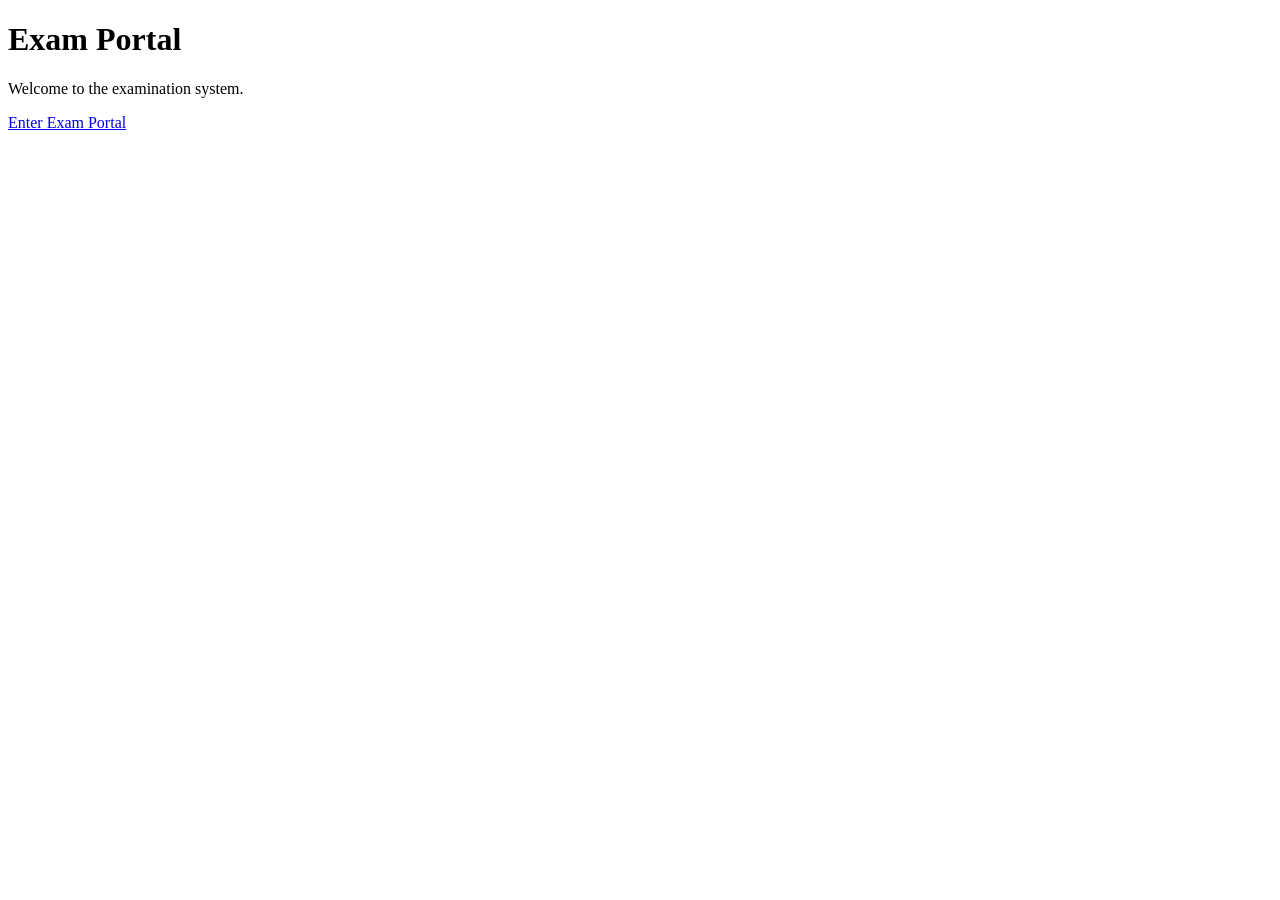
==== index.html @ 8751f6ba "Add files via upload" ====
<!DOCTYPE html>
<html lang="en">

<head>
    <meta charset="UTF-8">
    <meta name="viewport" content="width=device-width, initial-scale=1.0">
    <title>Exam Portal</title>
</head>

<body>

    <h1>Exam Portal</h1>

    <p>Welcome to the examination system.</p>

    <a href="exam.html">
        Enter Exam Portal
    </a>

</body>

</html>
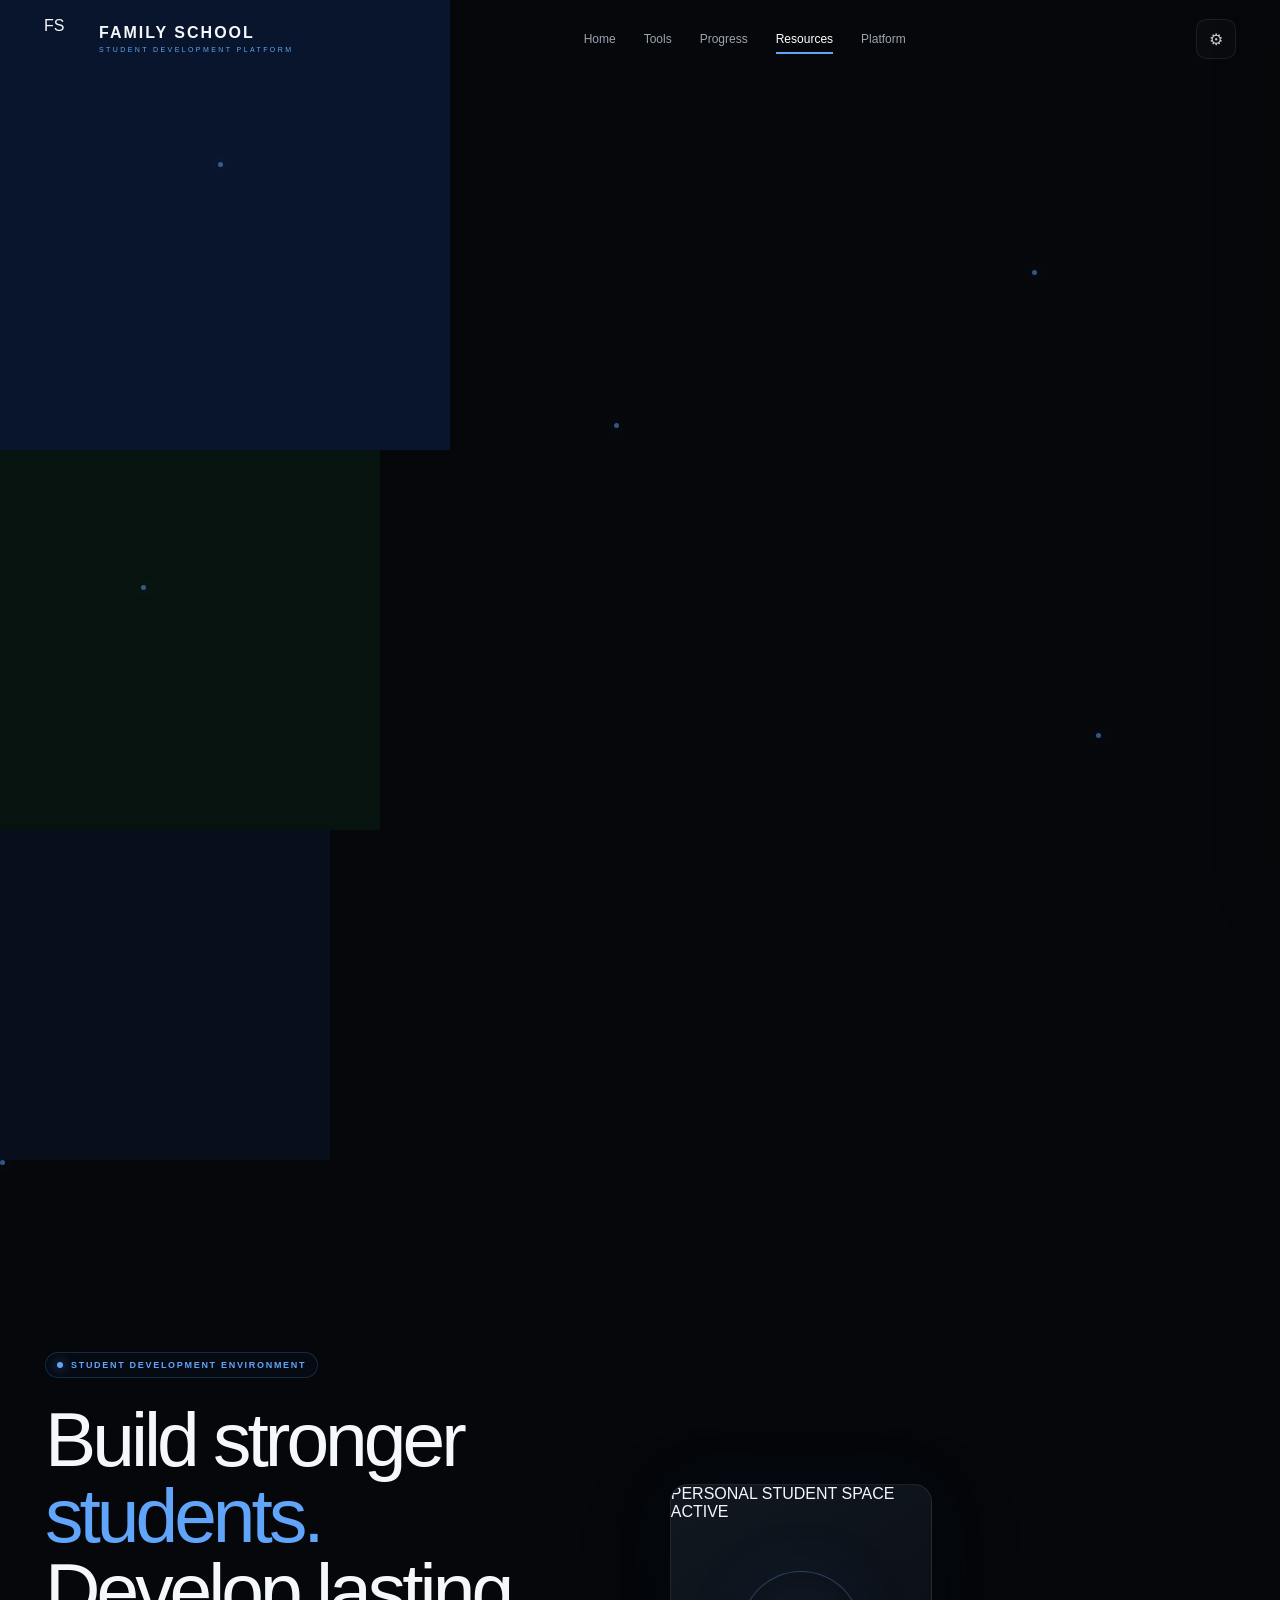
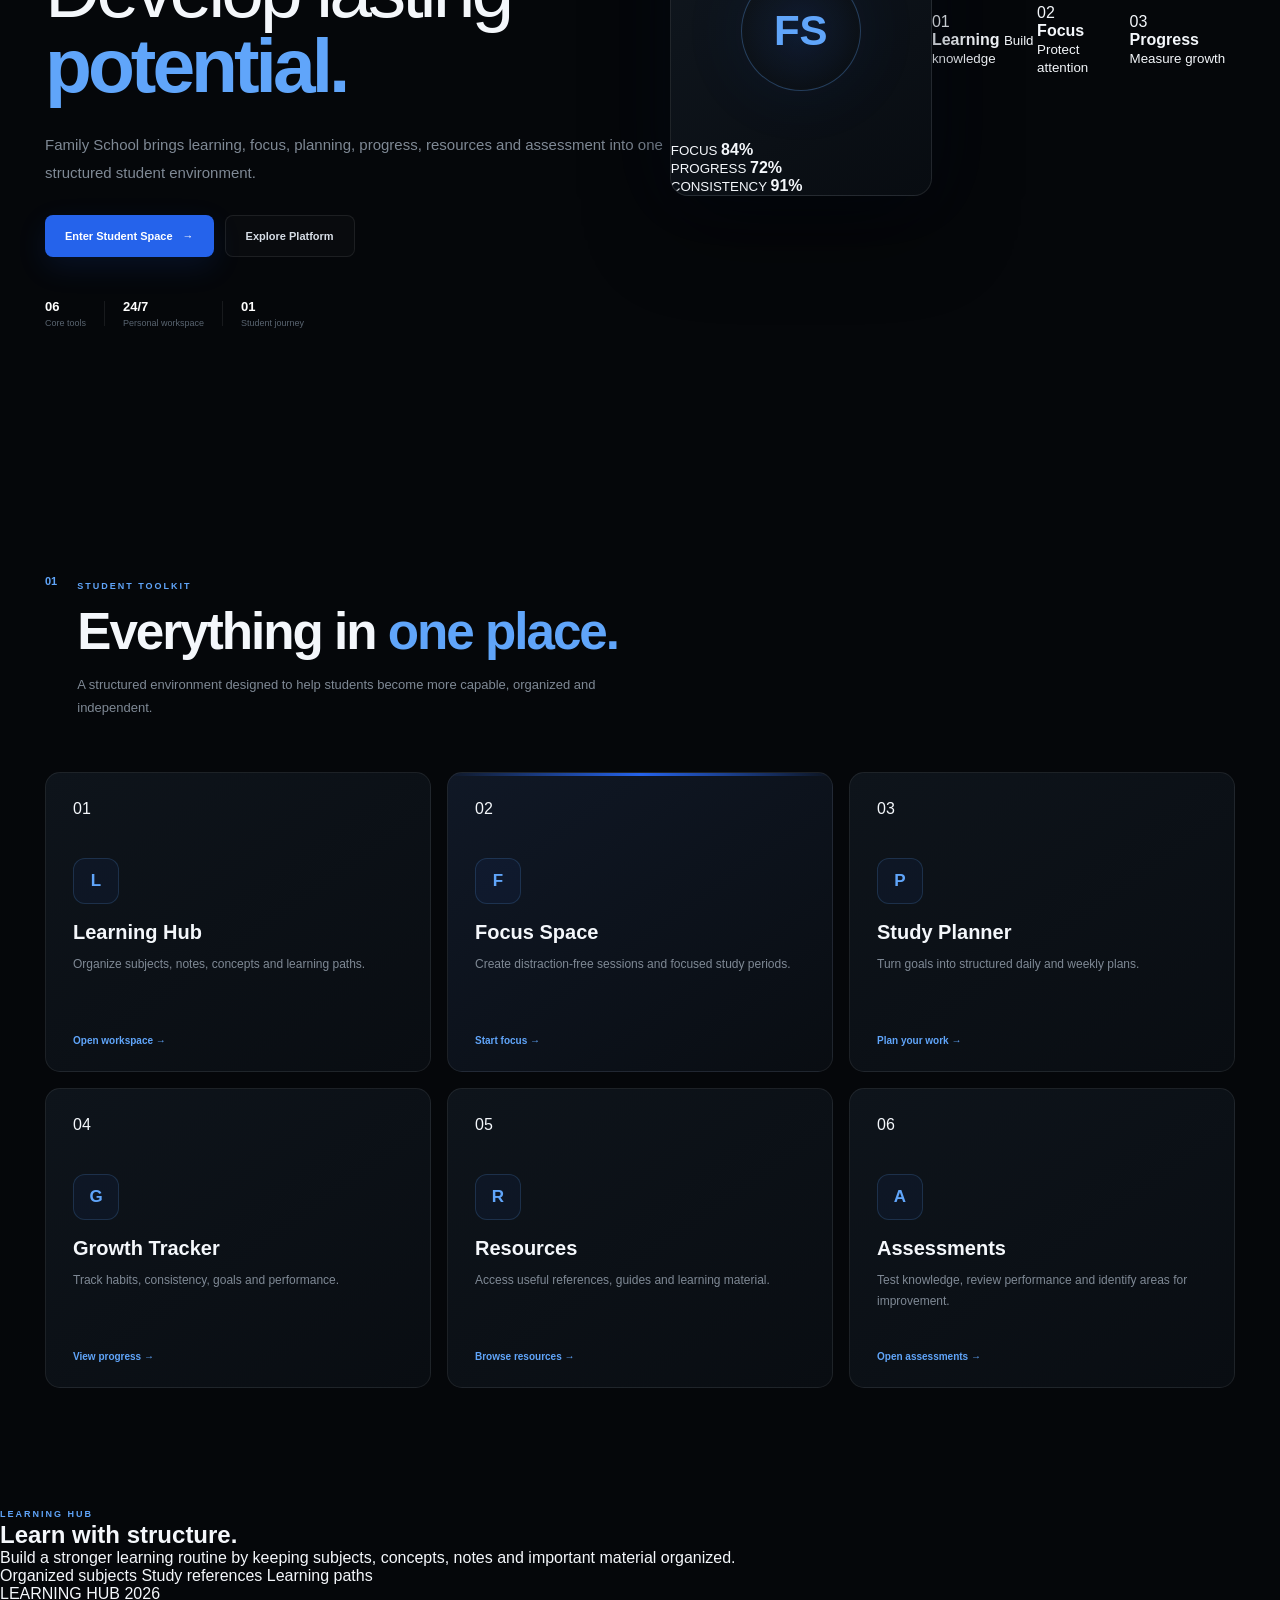
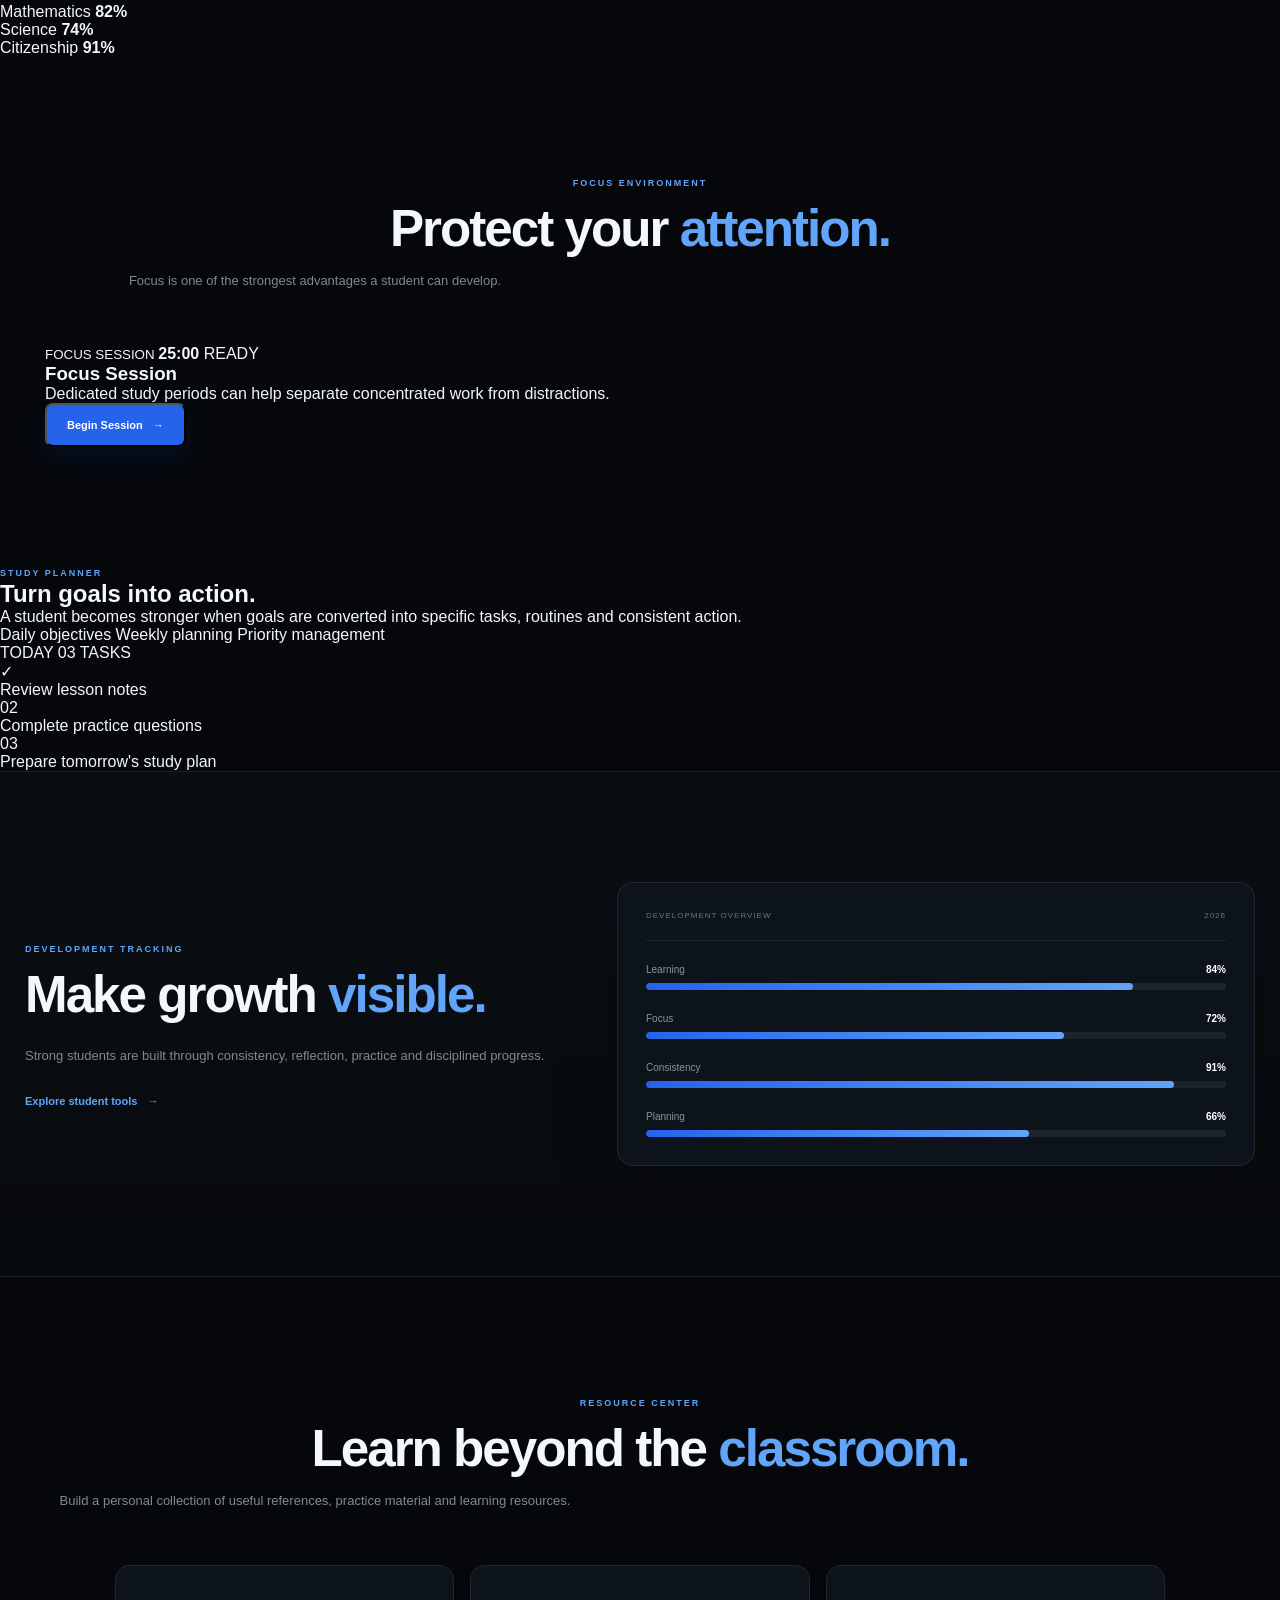
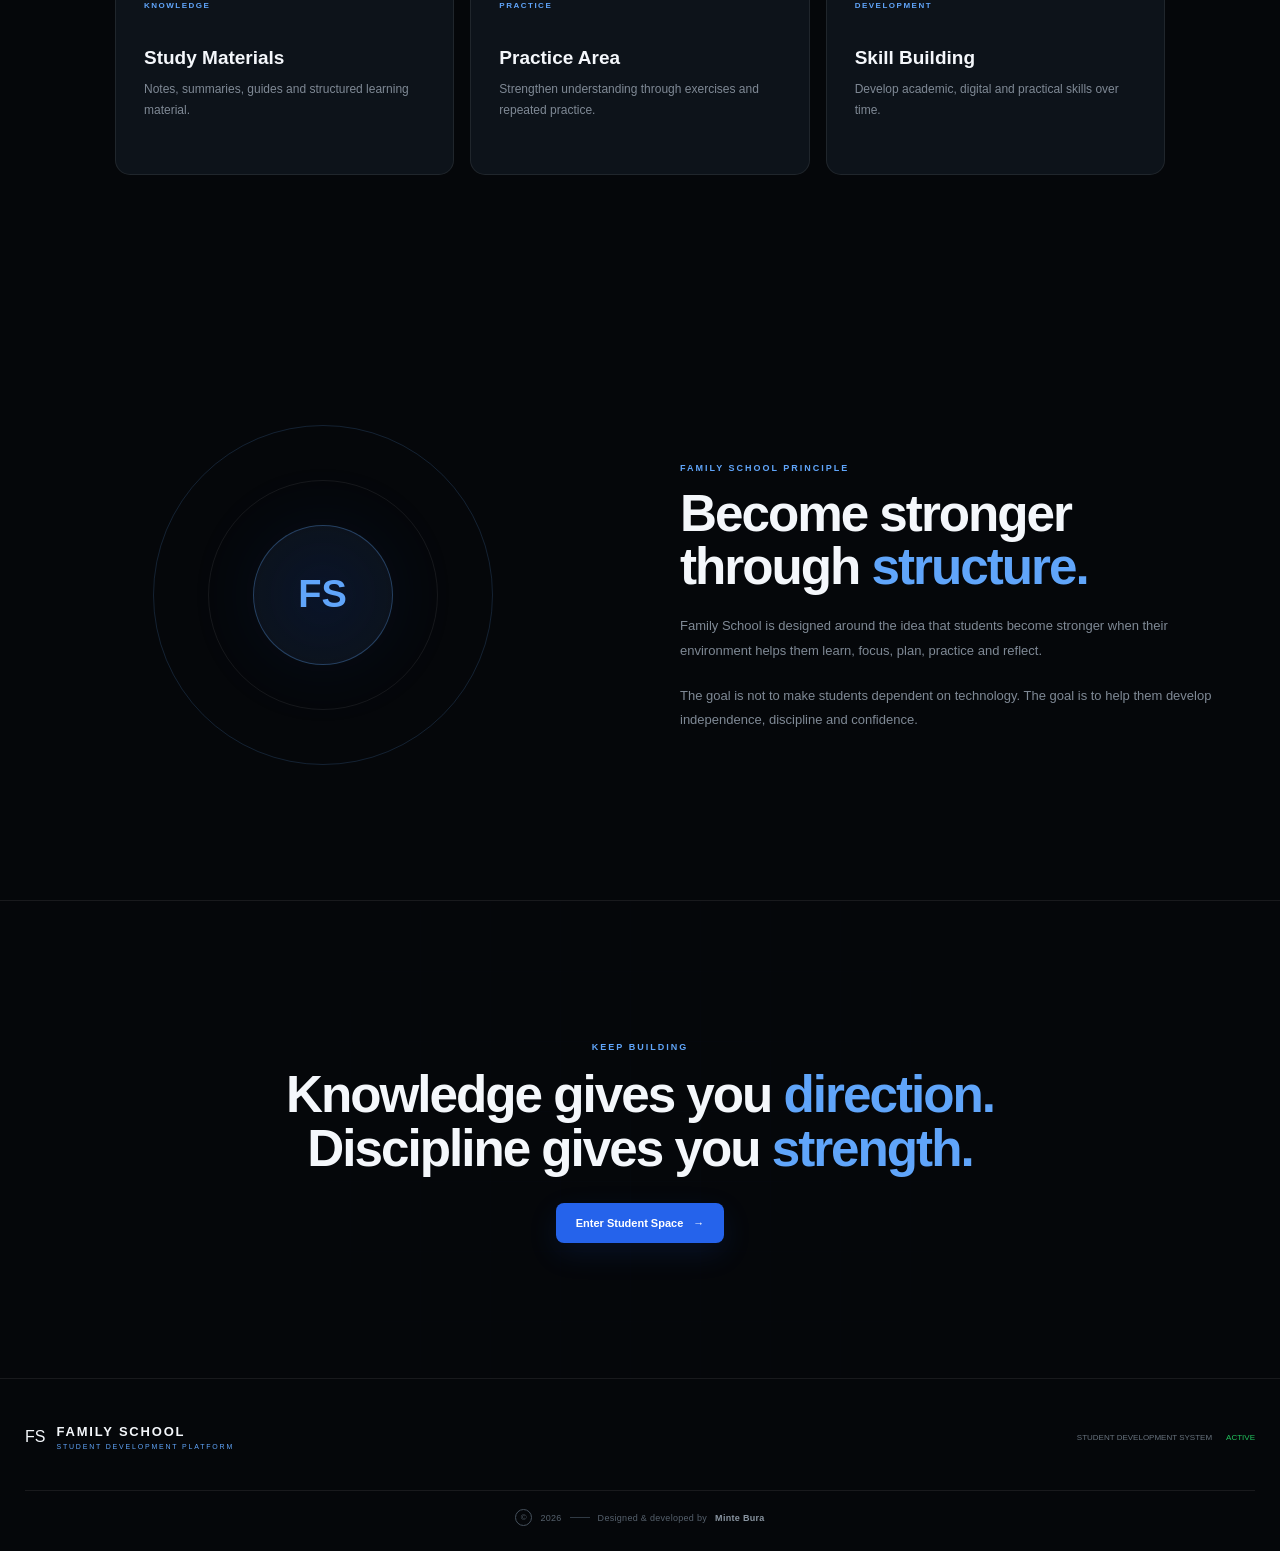
==== commit 5e1c10f6: "Revamp index.html for Family School platform Updated the HTML structure and content for the Family S" ====
--- a/index.html
+++ b/index.html
@@ -2,21 +2,1775 @@
 <html lang="en">
 
 <head>
+
     <meta charset="UTF-8">
-    <meta name="viewport" content="width=device-width, initial-scale=1.0">
-    <title>Exam Portal</title>
+
+    <meta
+        name="viewport"
+        content="width=device-width, initial-scale=1.0">
+
+    <meta
+        name="description"
+        content="Family School — A structured student development platform for learning, focus, planning, progress and academic growth.">
+
+    <title>Family School | Student Development Platform</title>
+
+    <link
+        rel="icon"
+        type="image/png"
+        href="family-school-logo.png">
+
+    <link
+        rel="stylesheet"
+        href="index.css">
+
 </head>
 
+
 <body>
 
-    <h1>Exam Portal</h1>
-
-    <p>Welcome to the examination system.</p>
-
-    <a href="exam.html">
-        Enter Exam Portal
-    </a>
+
+    <!-- =====================================================
+         INTERACTIVE BACKGROUND
+    ====================================================== -->
+
+    <div
+        class="background-system"
+        id="backgroundSystem"
+        aria-hidden="true">
+
+        <div class="background-grid"></div>
+
+        <div class="ambient-light ambient-one"></div>
+        <div class="ambient-light ambient-two"></div>
+        <div class="ambient-light ambient-three"></div>
+
+        <div class="background-node node-one"></div>
+        <div class="background-node node-two"></div>
+        <div class="background-node node-three"></div>
+        <div class="background-node node-four"></div>
+        <div class="background-node node-five"></div>
+        <div class="background-node node-six"></div>
+
+    </div>
+
+
+
+    <!-- =====================================================
+         HEADER
+    ====================================================== -->
+
+    <header
+        class="site-header"
+        id="siteHeader">
+
+        <nav class="navbar">
+
+
+            <!-- BRAND -->
+
+            <a
+                href="#home"
+                class="brand">
+
+                <div class="brand-logo">
+
+                    FS
+
+                </div>
+
+
+                <div class="brand-name">
+
+                    <strong>
+                        FAMILY SCHOOL
+                    </strong>
+
+                    <span>
+                        STUDENT DEVELOPMENT PLATFORM
+                    </span>
+
+                </div>
+
+            </a>
+
+
+
+            <!-- NAVIGATION -->
+
+            <div
+                class="nav-links"
+                id="navLinks">
+
+                <a
+                    href="#home"
+                    class="nav-link active">
+                    Home
+                </a>
+
+
+                <a
+                    href="#tools"
+                    class="nav-link">
+                    Tools
+                </a>
+
+
+                <a
+                    href="#progress"
+                    class="nav-link">
+                    Progress
+                </a>
+
+
+                <a
+                    href="#resources"
+                    class="nav-link">
+                    Resources
+                </a>
+
+
+                <a
+                    href="#about"
+                    class="nav-link">
+                    Platform
+                </a>
+
+            </div>
+
+
+
+            <!-- HEADER ACTION -->
+
+            <div class="nav-actions">
+
+                <button
+                    id="settingsButton"
+                    class="settings-button"
+                    type="button"
+                    aria-label="Open settings">
+
+                    ⚙
+
+                </button>
+
+            </div>
+
+
+
+            <!-- MOBILE -->
+
+            <button
+                id="menuButton"
+                class="menu-button"
+                type="button"
+                aria-label="Open navigation">
+
+                ☰
+
+            </button>
+
+
+        </nav>
+
+    </header>
+
+
+
+    <!-- =====================================================
+         MAIN
+    ====================================================== -->
+
+    <main>
+
+
+        <!-- =================================================
+             HERO
+        ================================================== -->
+
+        <section
+            id="home"
+            class="hero">
+
+
+            <div class="hero-content">
+
+
+                <div class="system-label">
+
+                    <span class="status-dot"></span>
+
+                    STUDENT DEVELOPMENT ENVIRONMENT
+
+                </div>
+
+
+
+                <h1>
+
+                    Build stronger
+                    <span>
+                        students.
+                    </span>
+
+                    <br>
+
+                    Develop lasting
+                    <strong>
+                        potential.
+                    </strong>
+
+                </h1>
+
+
+
+                <p class="hero-description">
+
+                    Family School brings learning, focus,
+                    planning, progress, resources and
+                    assessment into one structured student
+                    environment.
+
+                </p>
+
+
+
+                <div class="hero-actions">
+
+
+                    <a
+                        href="#tools"
+                        class="primary-button">
+
+                        Enter Student Space
+
+                        <span>
+                            →
+                        </span>
+
+                    </a>
+
+
+                    <a
+                        href="#about"
+                        class="secondary-button">
+
+                        Explore Platform
+
+                    </a>
+
+
+                </div>
+
+
+
+                <div class="hero-meta">
+
+
+                    <div>
+
+                        <strong>
+                            06
+                        </strong>
+
+                        <span>
+                            Core tools
+                        </span>
+
+                    </div>
+
+
+                    <div class="meta-divider"></div>
+
+
+                    <div>
+
+                        <strong>
+                            24/7
+                        </strong>
+
+                        <span>
+                            Personal workspace
+                        </span>
+
+                    </div>
+
+
+                    <div class="meta-divider"></div>
+
+
+                    <div>
+
+                        <strong>
+                            01
+                        </strong>
+
+                        <span>
+                            Student journey
+                        </span>
+
+                    </div>
+
+
+                </div>
+
+
+            </div>
+
+
+
+            <!-- HERO VISUAL -->
+
+            <div
+                class="hero-visual"
+                id="heroVisual">
+
+
+                <div class="orbit orbit-one"></div>
+                <div class="orbit orbit-two"></div>
+                <div class="orbit orbit-three"></div>
+
+
+                <div class="core-panel">
+
+
+                    <div class="core-header">
+
+                        <span>
+                            PERSONAL STUDENT SPACE
+                        </span>
+
+                        <span class="online-state">
+                            ACTIVE
+                        </span>
+
+                    </div>
+
+
+
+                    <div class="core-center">
+
+                        <div class="core-mark">
+
+                            <span>
+                                FS
+                            </span>
+
+                        </div>
+
+                    </div>
+
+
+
+                    <div class="core-statistics">
+
+
+                        <div>
+
+                            <small>
+                                FOCUS
+                            </small>
+
+                            <strong>
+                                84%
+                            </strong>
+
+                        </div>
+
+
+
+                        <div>
+
+                            <small>
+                                PROGRESS
+                            </small>
+
+                            <strong>
+                                72%
+                            </strong>
+
+                        </div>
+
+
+
+                        <div>
+
+                            <small>
+                                CONSISTENCY
+                            </small>
+
+                            <strong>
+                                91%
+                            </strong>
+
+                        </div>
+
+
+                    </div>
+
+
+                </div>
+
+
+
+                <div class="floating-card card-one">
+
+                    <span>
+                        01
+                    </span>
+
+                    <div>
+
+                        <strong>
+                            Learning
+                        </strong>
+
+                        <small>
+                            Build knowledge
+                        </small>
+
+                    </div>
+
+                </div>
+
+
+
+                <div class="floating-card card-two">
+
+                    <span>
+                        02
+                    </span>
+
+                    <div>
+
+                        <strong>
+                            Focus
+                        </strong>
+
+                        <small>
+                            Protect attention
+                        </small>
+
+                    </div>
+
+                </div>
+
+
+
+                <div class="floating-card card-three">
+
+                    <span>
+                        03
+                    </span>
+
+                    <div>
+
+                        <strong>
+                            Progress
+                        </strong>
+
+                        <small>
+                            Measure growth
+                        </small>
+
+                    </div>
+
+                </div>
+
+
+            </div>
+
+
+        </section>
+
+
+
+        <!-- =================================================
+             TOOLKIT
+        ================================================== -->
+
+        <section
+            id="tools"
+            class="section">
+
+
+            <div class="section-heading">
+
+
+                <div class="section-index">
+                    01
+                </div>
+
+
+                <div>
+
+                    <span class="eyebrow">
+                        STUDENT TOOLKIT
+                    </span>
+
+
+                    <h2>
+
+                        Everything in
+                        <span>
+                            one place.
+                        </span>
+
+                    </h2>
+
+
+                    <p>
+
+                        A structured environment designed
+                        to help students become more capable,
+                        organized and independent.
+
+                    </p>
+
+                </div>
+
+
+            </div>
+
+
+
+            <div class="tool-grid">
+
+
+                <a
+                    href="#learning"
+                    class="tool-card">
+
+                    <span class="tool-number">
+                        01
+                    </span>
+
+                    <div class="tool-symbol">
+                        L
+                    </div>
+
+                    <h3>
+                        Learning Hub
+                    </h3>
+
+                    <p>
+                        Organize subjects, notes,
+                        concepts and learning paths.
+                    </p>
+
+                    <span class="tool-link">
+                        Open workspace →
+                    </span>
+
+                </a>
+
+
+
+                <a
+                    href="#focus"
+                    class="tool-card featured">
+
+                    <span class="tool-number">
+                        02
+                    </span>
+
+                    <div class="tool-symbol">
+                        F
+                    </div>
+
+                    <h3>
+                        Focus Space
+                    </h3>
+
+                    <p>
+                        Create distraction-free sessions
+                        and focused study periods.
+                    </p>
+
+                    <span class="tool-link">
+                        Start focus →
+                    </span>
+
+                </a>
+
+
+
+                <a
+                    href="#planner"
+                    class="tool-card">
+
+                    <span class="tool-number">
+                        03
+                    </span>
+
+                    <div class="tool-symbol">
+                        P
+                    </div>
+
+                    <h3>
+                        Study Planner
+                    </h3>
+
+                    <p>
+                        Turn goals into structured
+                        daily and weekly plans.
+                    </p>
+
+                    <span class="tool-link">
+                        Plan your work →
+                    </span>
+
+                </a>
+
+
+
+                <a
+                    href="#progress"
+                    class="tool-card">
+
+                    <span class="tool-number">
+                        04
+                    </span>
+
+                    <div class="tool-symbol">
+                        G
+                    </div>
+
+                    <h3>
+                        Growth Tracker
+                    </h3>
+
+                    <p>
+                        Track habits, consistency,
+                        goals and performance.
+                    </p>
+
+                    <span class="tool-link">
+                        View progress →
+                    </span>
+
+                </a>
+
+
+
+                <a
+                    href="#resources"
+                    class="tool-card">
+
+                    <span class="tool-number">
+                        05
+                    </span>
+
+                    <div class="tool-symbol">
+                        R
+                    </div>
+
+                    <h3>
+                        Resources
+                    </h3>
+
+                    <p>
+                        Access useful references,
+                        guides and learning material.
+                    </p>
+
+                    <span class="tool-link">
+                        Browse resources →
+                    </span>
+
+                </a>
+
+
+
+                <a
+                    href="exam.html"
+                    class="tool-card">
+
+                    <span class="tool-number">
+                        06
+                    </span>
+
+                    <div class="tool-symbol">
+                        A
+                    </div>
+
+                    <h3>
+                        Assessments
+                    </h3>
+
+                    <p>
+                        Test knowledge, review performance
+                        and identify areas for improvement.
+                    </p>
+
+                    <span class="tool-link">
+                        Open assessments →
+                    </span>
+
+                </a>
+
+
+            </div>
+
+
+        </section>
+
+
+
+        <!-- =================================================
+             LEARNING
+        ================================================== -->
+
+        <section
+            id="learning"
+            class="feature-section">
+
+
+            <div class="feature-copy">
+
+
+                <span class="eyebrow">
+                    LEARNING HUB
+                </span>
+
+
+                <h2>
+
+                    Learn with
+                    <span>
+                        structure.
+                    </span>
+
+                </h2>
+
+
+                <p>
+
+                    Build a stronger learning routine by
+                    keeping subjects, concepts, notes and
+                    important material organized.
+
+                </p>
+
+
+                <div class="feature-list">
+
+                    <span>
+                        Organized subjects
+                    </span>
+
+                    <span>
+                        Study references
+                    </span>
+
+                    <span>
+                        Learning paths
+                    </span>
+
+                </div>
+
+
+            </div>
+
+
+
+            <div class="feature-panel">
+
+
+                <div class="panel-header">
+
+                    <span>
+                        LEARNING HUB
+                    </span>
+
+                    <span>
+                        2026
+                    </span>
+
+                </div>
+
+
+                <div class="subject-row">
+
+                    <span>
+                        Mathematics
+                    </span>
+
+                    <strong>
+                        82%
+                    </strong>
+
+                </div>
+
+
+                <div class="subject-bar">
+
+                    <div style="width:82%"></div>
+
+                </div>
+
+
+                <div class="subject-row">
+
+                    <span>
+                        Science
+                    </span>
+
+                    <strong>
+                        74%
+                    </strong>
+
+                </div>
+
+
+                <div class="subject-bar">
+
+                    <div style="width:74%"></div>
+
+                </div>
+
+
+                <div class="subject-row">
+
+                    <span>
+                        Citizenship
+                    </span>
+
+                    <strong>
+                        91%
+                    </strong>
+
+                </div>
+
+
+                <div class="subject-bar">
+
+                    <div style="width:91%"></div>
+
+                </div>
+
+
+            </div>
+
+
+        </section>
+
+
+
+        <!-- =================================================
+             FOCUS
+        ================================================== -->
+
+        <section
+            id="focus"
+            class="section focus-section">
+
+
+            <div
+                class="section-heading centered">
+
+
+                <span class="eyebrow">
+                    FOCUS ENVIRONMENT
+                </span>
+
+
+                <h2>
+
+                    Protect your
+                    <span>
+                        attention.
+                    </span>
+
+                </h2>
+
+
+                <p>
+
+                    Focus is one of the strongest advantages
+                    a student can develop.
+
+                </p>
+
+
+            </div>
+
+
+
+            <div class="focus-card">
+
+
+                <div class="focus-display">
+
+                    <small>
+                        FOCUS SESSION
+                    </small>
+
+                    <strong>
+                        25:00
+                    </strong>
+
+                    <span>
+                        READY
+                    </span>
+
+                </div>
+
+
+
+                <div class="focus-details">
+
+                    <h3>
+                        Focus Session
+                    </h3>
+
+                    <p>
+
+                        Dedicated study periods can help
+                        separate concentrated work from
+                        distractions.
+
+                    </p>
+
+
+                    <button
+                        id="focusButton"
+                        class="primary-button"
+                        type="button">
+
+                        Begin Session
+
+                        <span>
+                            →
+                        </span>
+
+                    </button>
+
+                </div>
+
+
+            </div>
+
+
+        </section>
+
+
+
+        <!-- =================================================
+             PLANNER
+        ================================================== -->
+
+        <section
+            id="planner"
+            class="feature-section reverse">
+
+
+            <div class="feature-copy">
+
+
+                <span class="eyebrow">
+                    STUDY PLANNER
+                </span>
+
+
+                <h2>
+
+                    Turn goals into
+                    <span>
+                        action.
+                    </span>
+
+                </h2>
+
+
+                <p>
+
+                    A student becomes stronger when goals
+                    are converted into specific tasks,
+                    routines and consistent action.
+
+                </p>
+
+
+                <div class="feature-list">
+
+                    <span>
+                        Daily objectives
+                    </span>
+
+                    <span>
+                        Weekly planning
+                    </span>
+
+                    <span>
+                        Priority management
+                    </span>
+
+                </div>
+
+
+            </div>
+
+
+
+            <div class="planner-panel">
+
+
+                <div class="planner-header">
+
+                    <span>
+                        TODAY
+                    </span>
+
+                    <span>
+                        03 TASKS
+                    </span>
+
+                </div>
+
+
+                <div class="planner-task complete">
+
+                    <span>
+                        ✓
+                    </span>
+
+                    <p>
+                        Review lesson notes
+                    </p>
+
+                </div>
+
+
+                <div class="planner-task">
+
+                    <span>
+                        02
+                    </span>
+
+                    <p>
+                        Complete practice questions
+                    </p>
+
+                </div>
+
+
+                <div class="planner-task">
+
+                    <span>
+                        03
+                    </span>
+
+                    <p>
+                        Prepare tomorrow's study plan
+                    </p>
+
+                </div>
+
+
+            </div>
+
+
+        </section>
+
+
+
+        <!-- =================================================
+             PROGRESS
+        ================================================== -->
+
+        <section
+            id="progress"
+            class="progress-section">
+
+
+            <div class="progress-layout">
+
+
+                <div class="progress-copy">
+
+
+                    <span class="eyebrow">
+                        DEVELOPMENT TRACKING
+                    </span>
+
+
+                    <h2>
+
+                        Make growth
+                        <span>
+                            visible.
+                        </span>
+
+                    </h2>
+
+
+                    <p>
+
+                        Strong students are built through
+                        consistency, reflection, practice
+                        and disciplined progress.
+
+                    </p>
+
+
+                    <a
+                        href="#tools"
+                        class="text-button">
+
+                        Explore student tools
+
+                        <span>
+                            →
+                        </span>
+
+                    </a>
+
+
+                </div>
+
+
+
+                <div class="progress-dashboard">
+
+
+                    <div class="dashboard-header">
+
+                        <span>
+                            DEVELOPMENT OVERVIEW
+                        </span>
+
+                        <span>
+                            2026
+                        </span>
+
+                    </div>
+
+
+                    <div class="progress-row">
+
+                        <div class="progress-title">
+
+                            <span>
+                                Learning
+                            </span>
+
+                            <strong>
+                                84%
+                            </strong>
+
+                        </div>
+
+
+                        <div class="progress-track">
+
+                            <div
+                                class="progress-value"
+                                style="width:84%">
+                            </div>
+
+                        </div>
+
+                    </div>
+
+
+                    <div class="progress-row">
+
+                        <div class="progress-title">
+
+                            <span>
+                                Focus
+                            </span>
+
+                            <strong>
+                                72%
+                            </strong>
+
+                        </div>
+
+
+                        <div class="progress-track">
+
+                            <div
+                                class="progress-value"
+                                style="width:72%">
+                            </div>
+
+                        </div>
+
+                    </div>
+
+
+                    <div class="progress-row">
+
+                        <div class="progress-title">
+
+                            <span>
+                                Consistency
+                            </span>
+
+                            <strong>
+                                91%
+                            </strong>
+
+                        </div>
+
+
+                        <div class="progress-track">
+
+                            <div
+                                class="progress-value"
+                                style="width:91%">
+                            </div>
+
+                        </div>
+
+                    </div>
+
+
+                    <div class="progress-row">
+
+                        <div class="progress-title">
+
+                            <span>
+                                Planning
+                            </span>
+
+                            <strong>
+                                66%
+                            </strong>
+
+                        </div>
+
+
+                        <div class="progress-track">
+
+                            <div
+                                class="progress-value"
+                                style="width:66%">
+                            </div>
+
+                        </div>
+
+                    </div>
+
+
+                </div>
+
+
+            </div>
+
+
+        </section>
+
+
+
+        <!-- =================================================
+             RESOURCES
+        ================================================== -->
+
+        <section
+            id="resources"
+            class="section resources-section">
+
+
+            <div
+                class="section-heading centered">
+
+
+                <span class="eyebrow">
+                    RESOURCE CENTER
+                </span>
+
+
+                <h2>
+
+                    Learn beyond the
+                    <span>
+                        classroom.
+                    </span>
+
+                </h2>
+
+
+                <p>
+
+                    Build a personal collection of useful
+                    references, practice material and
+                    learning resources.
+
+                </p>
+
+
+            </div>
+
+
+
+            <div class="resource-grid">
+
+
+                <article class="resource-card">
+
+                    <span>
+                        KNOWLEDGE
+                    </span>
+
+                    <h3>
+                        Study Materials
+                    </h3>
+
+                    <p>
+
+                        Notes, summaries, guides and
+                        structured learning material.
+
+                    </p>
+
+                </article>
+
+
+
+                <article class="resource-card">
+
+                    <span>
+                        PRACTICE
+                    </span>
+
+                    <h3>
+                        Practice Area
+                    </h3>
+
+                    <p>
+
+                        Strengthen understanding through
+                        exercises and repeated practice.
+
+                    </p>
+
+                </article>
+
+
+
+                <article class="resource-card">
+
+                    <span>
+                        DEVELOPMENT
+                    </span>
+
+                    <h3>
+                        Skill Building
+                    </h3>
+
+                    <p>
+
+                        Develop academic, digital and
+                        practical skills over time.
+
+                    </p>
+
+                </article>
+
+
+            </div>
+
+
+        </section>
+
+
+
+        <!-- =================================================
+             ABOUT
+        ================================================== -->
+
+        <section
+            id="about"
+            class="about-section">
+
+
+            <div class="about-visual">
+
+                <div class="about-ring ring-one"></div>
+
+                <div class="about-ring ring-two"></div>
+
+                <div class="about-core">
+
+                    <span>
+                        FS
+                    </span>
+
+                </div>
+
+            </div>
+
+
+
+            <div class="about-copy">
+
+
+                <span class="eyebrow">
+                    FAMILY SCHOOL PRINCIPLE
+                </span>
+
+
+                <h2>
+
+                    Become stronger through
+                    <span>
+                        structure.
+                    </span>
+
+                </h2>
+
+
+                <p>
+
+                    Family School is designed around the idea
+                    that students become stronger when their
+                    environment helps them learn, focus, plan,
+                    practice and reflect.
+
+                </p>
+
+
+                <p>
+
+                    The goal is not to make students dependent
+                    on technology. The goal is to help them
+                    develop independence, discipline and
+                    confidence.
+
+                </p>
+
+
+            </div>
+
+
+        </section>
+
+
+
+        <!-- =================================================
+             FINAL
+        ================================================== -->
+
+        <section class="final-section">
+
+
+            <div class="final-grid"></div>
+
+
+            <div class="final-content">
+
+
+                <span class="eyebrow">
+                    KEEP BUILDING
+                </span>
+
+
+                <h2>
+
+                    Knowledge gives you
+                    <span>
+                        direction.
+                    </span>
+
+                    <br>
+
+                    Discipline gives you
+                    <strong>
+                        strength.
+                    </strong>
+
+                </h2>
+
+
+                <a
+                    href="#tools"
+                    class="primary-button">
+
+                    Enter Student Space
+
+                    <span>
+                        →
+                    </span>
+
+                </a>
+
+
+            </div>
+
+
+        </section>
+
+
+    </main>
+
+
+
+    <!-- =====================================================
+         FOOTER
+    ====================================================== -->
+
+    <footer class="site-footer">
+
+
+        <div class="footer-main">
+
+
+            <div class="footer-brand">
+
+                <div class="footer-logo">
+                    FS
+                </div>
+
+
+                <div>
+
+                    <strong>
+                        FAMILY SCHOOL
+                    </strong>
+
+                    <span>
+                        STUDENT DEVELOPMENT PLATFORM
+                    </span>
+
+                </div>
+
+            </div>
+
+
+
+            <div class="footer-status">
+
+                <span>
+                    STUDENT DEVELOPMENT SYSTEM
+                </span>
+
+                <span>
+                    ACTIVE
+                </span>
+
+            </div>
+
+
+        </div>
+
+
+
+        <!-- CREATOR WATERMARK -->
+
+        <div class="creator-watermark">
+
+            <span class="copyright-symbol">
+                ©
+            </span>
+
+            <span>
+                2026
+            </span>
+
+            <span class="watermark-divider"></span>
+
+            <span>
+                Designed &amp; developed by
+            </span>
+
+            <strong>
+                Minte Bura
+            </strong>
+
+        </div>
+
+
+    </footer>
+
+
+
+    <!-- =====================================================
+         SETTINGS OVERLAY
+    ====================================================== -->
+
+    <div
+        id="settingsOverlay"
+        class="settings-overlay">
+    </div>
+
+
+
+    <!-- =====================================================
+         SETTINGS PANEL
+    ====================================================== -->
+
+    <aside
+        id="settingsPanel"
+        class="settings-panel">
+
+
+        <div class="settings-header">
+
+            <h2>
+                Settings
+            </h2>
+
+
+            <button
+                id="closeSettings"
+                type="button">
+
+                ×
+
+            </button>
+
+        </div>
+
+
+
+        <section class="settings-section">
+
+            <h3>
+                Appearance
+            </h3>
+
+
+            <button
+                id="lightMode"
+                class="setting-option"
+                type="button">
+
+                <span class="setting-icon">
+                    LIGHT
+                </span>
+
+                <span>
+
+                    <strong>
+                        Light Mode
+                    </strong>
+
+                    <small>
+                        Bright interface
+                    </small>
+
+                </span>
+
+            </button>
+
+
+
+            <button
+                id="darkMode"
+                class="setting-option"
+                type="button">
+
+                <span class="setting-icon">
+                    DARK
+                </span>
+
+                <span>
+
+                    <strong>
+                        Dark Mode
+                    </strong>
+
+                    <small>
+                        Dark interface
+                    </small>
+
+                </span>
+
+            </button>
+
+
+        </section>
+
+
+
+        <section class="settings-section">
+
+            <h3>
+                Interface Scale
+            </h3>
+
+
+            <div class="zoom-controls">
+
+
+                <button
+                    id="zoomOut"
+                    type="button">
+
+                    −
+
+                </button>
+
+
+                <span id="zoomLevel">
+                    100%
+                </span>
+
+
+                <button
+                    id="zoomIn"
+                    type="button">
+
+                    +
+
+                </button>
+
+
+            </div>
+
+
+            <button
+                id="resetZoom"
+                class="reset-button"
+                type="button">
+
+                Reset Scale
+
+            </button>
+
+
+        </section>
+
+
+
+        <section class="settings-section">
+
+            <h3>
+                Environment
+            </h3>
+
+
+            <div class="environment-row">
+
+                <span>
+                    Motion Effects
+                </span>
+
+
+                <button
+                    id="motionToggle"
+                    class="toggle-button active"
+                    type="button">
+
+                    ON
+
+                </button>
+
+            </div>
+
+
+        </section>
+
+
+    </aside>
+
+
+
+    <script src="index.js"></script>
 
 </body>
 
-</html>+</html>
--- a/index.css
+++ b/index.css
@@ -0,0 +1,2830 @@
+* {
+    margin: 0;
+    padding: 0;
+    box-sizing: border-box;
+}
+
+:root {
+    --black: #05070a;
+    --black-2: #090d12;
+    --panel: #10161d;
+    --panel-2: #151d26;
+
+    --white: #f4f7fb;
+    --silver: #c0c8d1;
+    --muted: #7f8995;
+    --dim: #596470;
+
+    --blue: #2563eb;
+    --blue-bright: #60a5fa;
+
+    --green: #22c55e;
+
+    --border: rgba(255,255,255,.08);
+    --border-strong: rgba(96,165,250,.22);
+
+    --max-width: 1240px;
+}
+
+html {
+    scroll-behavior: smooth;
+}
+
+body {
+    min-height: 100vh;
+
+    font-family:
+        Arial,
+        Helvetica,
+        sans-serif;
+
+    background:
+        var(--black);
+
+    color:
+        var(--white);
+
+    overflow-x:
+        hidden;
+
+    transition:
+        background .35s ease,
+        color .35s ease;
+}
+
+body.no-motion * {
+    animation: none !important;
+    transition: none !important;
+}
+
+a {
+    color: inherit;
+    text-decoration: none;
+}
+
+button {
+    font: inherit;
+}
+
+
+/* =========================================
+   INTERACTIVE BACKGROUND
+========================================= */
+
+.background-canvas {
+    position: fixed;
+    inset: 0;
+
+    overflow: hidden;
+
+    pointer-events: none;
+
+    z-index: -1;
+}
+
+.grid-layer {
+    position: absolute;
+    inset: -20%;
+
+    background-image:
+        linear-gradient(
+            rgba(37,99,235,.08) 1px,
+            transparent 1px
+        ),
+        linear-gradient(
+            90deg,
+            rgba(37,99,235,.08) 1px,
+            transparent 1px
+        );
+
+    background-size:
+        75px 75px;
+
+    transform:
+        perspective(800px)
+        rotateX(55deg)
+        translateY(15%);
+
+    opacity:
+        .22;
+
+    animation:
+        gridDrift 18s linear infinite;
+}
+
+@keyframes gridDrift {
+
+    from {
+        transform:
+            perspective(800px)
+            rotateX(55deg)
+            translateY(15%)
+            translateX(0);
+    }
+
+    to {
+        transform:
+            perspective(800px)
+            rotateX(55deg)
+            translateY(15%)
+            translateX(-75px);
+    }
+}
+
+.ambient {
+    position: absolute;
+
+    border-radius: 50%;
+
+    filter:
+        blur(100px);
+
+    opacity:
+        .2;
+}
+
+.ambient-one {
+    width: 450px;
+    height: 450px;
+
+    background:
+        rgba(37,99,235,.15);
+
+    top:
+        -160px;
+
+    left:
+        -130px;
+
+    animation:
+        ambientMoveOne 13s ease-in-out infinite;
+}
+
+.ambient-two {
+    width: 380px;
+    height: 380px;
+
+    background:
+        rgba(34,197,94,.06);
+
+    right:
+        -100px;
+
+    top:
+        35%;
+
+    animation:
+        ambientMoveTwo 16s ease-in-out infinite;
+}
+
+.ambient-three {
+    width: 330px;
+    height: 330px;
+
+    background:
+        rgba(37,99,235,.08);
+
+    bottom:
+        -120px;
+
+    left:
+        35%;
+
+    animation:
+        ambientMoveThree 19s ease-in-out infinite;
+}
+
+@keyframes ambientMoveOne {
+
+    50% {
+        transform:
+            translate(100px,80px);
+    }
+}
+
+@keyframes ambientMoveTwo {
+
+    50% {
+        transform:
+            translate(-90px,70px);
+    }
+}
+
+@keyframes ambientMoveThree {
+
+    50% {
+        transform:
+            translate(80px,-60px);
+    }
+}
+
+.background-node {
+    position:
+        absolute;
+
+    width:
+        5px;
+
+    height:
+        5px;
+
+    border-radius:
+        50%;
+
+    background:
+        var(--blue-bright);
+
+    box-shadow:
+        0 0 18px
+        rgba(96,165,250,.7);
+
+    opacity:
+        .5;
+
+    animation:
+        nodeFloat 8s ease-in-out infinite;
+}
+
+.node-one {
+    top: 18%;
+    left: 17%;
+}
+
+.node-two {
+    top: 30%;
+    right: 19%;
+    animation-delay: 1.3s;
+}
+
+.node-three {
+    top: 65%;
+    left: 11%;
+    animation-delay: 2.7s;
+}
+
+.node-four {
+    bottom: 18%;
+    right: 14%;
+    animation-delay: 4s;
+}
+
+.node-five {
+    top: 47%;
+    left: 48%;
+    animation-delay: 1.8s;
+}
+
+@keyframes nodeFloat {
+
+    50% {
+        transform:
+            translateY(-20px)
+            scale(1.6);
+
+        opacity:
+            .9;
+    }
+}
+
+
+/* =========================================
+   HEADER
+========================================= */
+
+.site-header {
+    position:
+        fixed;
+
+    top:
+        0;
+
+    left:
+        0;
+
+    width:
+        100%;
+
+    z-index:
+        1000;
+}
+
+.site-header.scrolled {
+    background:
+        rgba(5,7,10,.88);
+
+    backdrop-filter:
+        blur(18px);
+
+    border-bottom:
+        1px solid var(--border);
+}
+
+.navbar {
+    max-width:
+        var(--max-width);
+
+    min-height:
+        78px;
+
+    margin:
+        auto;
+
+    padding:
+        0 24px;
+
+    display:
+        flex;
+
+    align-items:
+        center;
+
+    justify-content:
+        space-between;
+}
+
+.brand {
+    display:
+        flex;
+
+    align-items:
+        center;
+
+    gap:
+        11px;
+}
+
+.brand-logo {
+    width:
+        44px;
+
+    height:
+        44px;
+
+    object-fit:
+        contain;
+}
+
+.brand-name {
+    display:
+        flex;
+
+    flex-direction:
+        column;
+
+    line-height:
+        1;
+}
+
+.brand-name strong {
+    font-size:
+        16px;
+
+    letter-spacing:
+        2px;
+}
+
+.brand-name span {
+    margin-top:
+        5px;
+
+    color:
+        var(--blue-bright);
+
+    font-size:
+        7px;
+
+    letter-spacing:
+        2.4px;
+}
+
+.nav-links {
+    display:
+        flex;
+
+    align-items:
+        center;
+
+    gap:
+        28px;
+}
+
+.nav-link {
+    position:
+        relative;
+
+    color:
+        #9ba5b0;
+
+    font-size:
+        12px;
+
+    transition:
+        color .2s ease;
+}
+
+.nav-link::after {
+    content:
+        "";
+
+    position:
+        absolute;
+
+    left:
+        0;
+
+    bottom:
+        -8px;
+
+    width:
+        0;
+
+    height:
+        2px;
+
+    background:
+        var(--blue-bright);
+
+    transition:
+        width .2s ease;
+}
+
+.nav-link:hover,
+.nav-link.active {
+    color:
+        white;
+}
+
+.nav-link:hover::after,
+.nav-link.active::after {
+    width:
+        100%;
+}
+
+.nav-actions {
+    display:
+        flex;
+
+    align-items:
+        center;
+}
+
+.settings-button {
+    width:
+        40px;
+
+    height:
+        40px;
+
+    border:
+        1px solid var(--border);
+
+    border-radius:
+        10px;
+
+    background:
+        rgba(255,255,255,.02);
+
+    color:
+        var(--silver);
+
+    cursor:
+        pointer;
+
+    transition:
+        .25s;
+}
+
+.settings-button:hover {
+    color:
+        white;
+
+    border-color:
+        var(--border-strong);
+
+    transform:
+        rotate(18deg);
+}
+
+.menu-button {
+    display:
+        none;
+
+    width:
+        40px;
+
+    height:
+        40px;
+
+    border:
+        1px solid var(--border);
+
+    border-radius:
+        8px;
+
+    background:
+        transparent;
+
+    color:
+        white;
+
+    cursor:
+        pointer;
+}
+
+
+/* =========================================
+   HERO
+========================================= */
+
+.hero {
+    min-height:
+        100vh;
+
+    max-width:
+        var(--max-width);
+
+    margin:
+        auto;
+
+    padding:
+        135px 25px 75px;
+
+    display:
+        grid;
+
+    grid-template-columns:
+        1.05fr .95fr;
+
+    align-items:
+        center;
+
+    position:
+        relative;
+}
+
+.hero-content {
+    position:
+        relative;
+
+    z-index:
+        3;
+}
+
+.system-label {
+    display:
+        inline-flex;
+
+    align-items:
+        center;
+
+    gap:
+        8px;
+
+    padding:
+        7px 11px;
+
+    border:
+        1px solid rgba(96,165,250,.2);
+
+    border-radius:
+        999px;
+
+    background:
+        rgba(37,99,235,.04);
+
+    color:
+        var(--blue-bright);
+
+    font-size:
+        9px;
+
+    font-weight:
+        800;
+
+    letter-spacing:
+        1.7px;
+
+    margin-bottom:
+        24px;
+}
+
+.status-dot {
+    width:
+        6px;
+
+    height:
+        6px;
+
+    border-radius:
+        50%;
+
+    background:
+        var(--blue-bright);
+
+    box-shadow:
+        0 0 12px
+        rgba(96,165,250,.8);
+
+    animation:
+        statusPulse 1.8s infinite;
+}
+
+@keyframes statusPulse {
+
+    50% {
+        opacity:
+            .35;
+
+        transform:
+            scale(.7);
+    }
+}
+
+.hero h1 {
+    font-size:
+        clamp(47px,6vw,82px);
+
+    line-height:
+        .98;
+
+    font-weight:
+        500;
+
+    letter-spacing:
+        -4px;
+}
+
+.hero h1 span,
+.hero h1 strong {
+    color:
+        var(--blue-bright);
+}
+
+.hero h1 strong {
+    font-weight:
+        900;
+}
+
+.hero-description {
+    max-width:
+        620px;
+
+    color:
+        var(--muted);
+
+    font-size:
+        15px;
+
+    line-height:
+        1.85;
+
+    margin:
+        28px 0;
+}
+
+.hero-actions {
+    display:
+        flex;
+
+    gap:
+        11px;
+
+    margin-bottom:
+        42px;
+}
+
+.primary-button,
+.secondary-button {
+    display:
+        inline-flex;
+
+    align-items:
+        center;
+
+    justify-content:
+        center;
+
+    gap:
+        10px;
+
+    padding:
+        14px 20px;
+
+    border-radius:
+        8px;
+
+    font-size:
+        11px;
+
+    font-weight:
+        800;
+
+    transition:
+        transform .2s ease,
+        background .2s ease,
+        border-color .2s ease;
+}
+
+.primary-button {
+    background:
+        var(--blue);
+
+    color:
+        white;
+
+    box-shadow:
+        0 10px 30px
+        rgba(37,99,235,.12);
+}
+
+.primary-button:hover {
+    background:
+        #1d4ed8;
+
+    transform:
+        translateY(-2px);
+}
+
+.secondary-button {
+    border:
+        1px solid var(--border);
+
+    background:
+        rgba(255,255,255,.02);
+
+    color:
+        #d7dee6;
+}
+
+.secondary-button:hover {
+    border-color:
+        var(--border-strong);
+
+    transform:
+        translateY(-2px);
+}
+
+.hero-meta {
+    display:
+        flex;
+
+    align-items:
+        center;
+
+    gap:
+        18px;
+}
+
+.hero-meta > div:not(.meta-divider) {
+    display:
+        flex;
+
+    flex-direction:
+        column;
+
+    gap:
+        4px;
+}
+
+.hero-meta strong {
+    color:
+        white;
+
+    font-size:
+        13px;
+}
+
+.hero-meta span {
+    color:
+        var(--dim);
+
+    font-size:
+        9px;
+}
+
+.meta-divider {
+    width:
+        1px;
+
+    height:
+        25px;
+
+    background:
+        var(--border);
+}
+
+
+/* =========================================
+   HERO VISUAL
+========================================= */
+
+.hero-visual {
+    height:
+        590px;
+
+    position:
+        relative;
+
+    display:
+        flex;
+
+    align-items:
+        center;
+
+    justify-content:
+        center;
+
+    transition:
+        transform .35s ease;
+}
+
+.visual-orbit {
+    position:
+        absolute;
+
+    border-radius:
+        50%;
+
+    border:
+        1px solid
+        rgba(96,165,250,.16);
+}
+
+.orbit-a {
+    width:
+        480px;
+
+    height:
+        210px;
+
+    transform:
+        rotate(-28deg);
+
+    animation:
+        orbitSpinA 16s linear infinite;
+}
+
+.orbit-b {
+    width:
+        370px;
+
+    height:
+        170px;
+
+    transform:
+        rotate(34deg);
+
+    border-color:
+        rgba(255,255,255,.07);
+
+    animation:
+        orbitSpinB 20s linear infinite reverse;
+}
+
+.orbit-c {
+    width:
+        290px;
+
+    height:
+        120px;
+
+    transform:
+        rotate(-55deg);
+
+    border-color:
+        rgba(34,197,94,.12);
+}
+
+@keyframes orbitSpinA {
+
+    to {
+        transform:
+            rotate(332deg);
+    }
+}
+
+@keyframes orbitSpinB {
+
+    to {
+        transform:
+            rotate(394deg);
+    }
+}
+
+.core-panel {
+    width:
+        min(420px,86%);
+
+    background:
+        linear-gradient(
+            145deg,
+            #111820,
+            #080c11
+        );
+
+    border:
+        1px solid
+        rgba(255,255,255,.09);
+
+    border-radius:
+        18px;
+
+    box-shadow:
+        0 35px 85px
+        rgba(0,0,0,.45),
+        0 0 70px
+        rgba(37,99,235,.06);
+
+    overflow:
+        hidden;
+
+    position:
+        relative;
+
+    z-index:
+        3;
+}
+
+.core-top {
+    height:
+        48px;
+
+    padding:
+        0 16px;
+
+    display:
+        flex;
+
+    align-items:
+        center;
+
+    justify-content:
+        space-between;
+
+    border-bottom:
+        1px solid var(--border);
+
+    color:
+        #78838e;
+
+    font-size:
+        8px;
+}
+
+.core-status {
+    color:
+        var(--green);
+}
+
+.core-center {
+    height:
+        220px;
+
+    display:
+        flex;
+
+    align-items:
+        center;
+
+    justify-content:
+        center;
+}
+
+.core-mark {
+    width:
+        120px;
+
+    height:
+        120px;
+
+    border:
+        1px solid
+        rgba(96,165,250,.3);
+
+    border-radius:
+        50%;
+
+    display:
+        flex;
+
+    align-items:
+        center;
+
+    justify-content:
+        center;
+
+    background:
+        radial-gradient(
+            circle,
+            rgba(37,99,235,.12),
+            transparent 70%
+        );
+
+    box-shadow:
+        0 0 70px
+        rgba(37,99,235,.08);
+}
+
+.core-mark span {
+    color:
+        var(--blue-bright);
+
+    font-size:
+        42px;
+
+    font-weight:
+        900;
+}
+
+.core-metrics {
+    display:
+        grid;
+
+    grid-template-columns:
+        repeat(3,1fr);
+
+    border-top:
+        1px solid var(--border);
+}
+
+.core-metrics > div {
+    padding:
+        16px;
+
+    border-right:
+        1px solid var(--border);
+}
+
+.core-metrics > div:last-child {
+    border-right:
+        none;
+}
+
+.core-metrics small {
+    display:
+        block;
+
+    color:
+        #65707c;
+
+    font-size:
+        7px;
+
+    margin-bottom:
+        5px;
+}
+
+.core-metrics strong {
+    font-size:
+        18px;
+}
+
+.floating-panel {
+    position:
+        absolute;
+
+    z-index:
+        5;
+
+    display:
+        flex;
+
+    align-items:
+        center;
+
+    gap:
+        10px;
+
+    padding:
+        12px 14px;
+
+    background:
+        rgba(13,18,24,.88);
+
+    backdrop-filter:
+        blur(12px);
+
+    border:
+        1px solid var(--border);
+
+    border-radius:
+        10px;
+
+    box-shadow:
+        0 20px 50px
+        rgba(0,0,0,.35);
+
+    animation:
+        floatingMove 5s ease-in-out infinite;
+}
+
+.panel-one {
+    top:
+        18%;
+
+    right:
+        -1%;
+}
+
+.panel-two {
+    bottom:
+        24%;
+
+    left:
+        -1%;
+
+    animation-delay:
+        1.2s;
+}
+
+.panel-three {
+    bottom:
+        9%;
+
+    right:
+        4%;
+
+    animation-delay:
+        2s;
+}
+
+@keyframes floatingMove {
+
+    50% {
+        transform:
+            translateY(-8px);
+    }
+}
+
+.panel-number {
+    width:
+        29px;
+
+    height:
+        29px;
+
+    border-radius:
+        8px;
+
+    display:
+        flex;
+
+    align-items:
+        center;
+
+    justify-content:
+        center;
+
+    background:
+        rgba(37,99,235,.1);
+
+    color:
+        var(--blue-bright);
+
+    font-size:
+        8px;
+
+    font-weight:
+        800;
+}
+
+.floating-panel div {
+    display:
+        flex;
+
+    flex-direction:
+        column;
+
+    gap:
+        3px;
+}
+
+.floating-panel strong {
+    font-size:
+        9px;
+}
+
+.floating-panel small {
+    color:
+        #66717c;
+
+    font-size:
+        8px;
+}
+
+
+/* =========================================
+   GENERAL SECTION
+========================================= */
+
+.section {
+    max-width:
+        var(--max-width);
+
+    margin:
+        auto;
+
+    padding:
+        115px 25px;
+}
+
+.section-heading {
+    display:
+        flex;
+
+    gap:
+        20px;
+
+    align-items:
+        flex-start;
+
+    margin-bottom:
+        52px;
+}
+
+.section-heading.centered {
+    display:
+        block;
+
+    text-align:
+        center;
+}
+
+.section-index {
+    color:
+        var(--blue-bright);
+
+    font-size:
+        11px;
+
+    font-weight:
+        800;
+}
+
+.eyebrow {
+    color:
+        var(--blue-bright);
+
+    font-size:
+        9px;
+
+    font-weight:
+        800;
+
+    letter-spacing:
+        2px;
+}
+
+.section-heading h2,
+.progress-copy h2,
+.about-copy h2,
+.final-content h2 {
+    font-size:
+        clamp(35px,4vw,54px);
+
+    line-height:
+        1.05;
+
+    letter-spacing:
+        -2px;
+
+    margin-top:
+        12px;
+}
+
+.section-heading h2 span,
+.progress-copy h2 span,
+.about-copy h2 span,
+.final-content h2 span,
+.final-content h2 strong {
+    color:
+        var(--blue-bright);
+}
+
+.section-heading p {
+    max-width:
+        540px;
+
+    color:
+        var(--muted);
+
+    font-size:
+        13px;
+
+    line-height:
+        1.8;
+
+    margin-top:
+        14px;
+}
+
+
+/* =========================================
+   TOOL GRID
+========================================= */
+
+.tool-grid {
+    display:
+        grid;
+
+    grid-template-columns:
+        repeat(3,1fr);
+
+    gap:
+        16px;
+}
+
+.tool-card {
+    position:
+        relative;
+
+    min-height:
+        300px;
+
+    padding:
+        27px;
+
+    border:
+        1px solid var(--border);
+
+    border-radius:
+        15px;
+
+    background:
+        linear-gradient(
+            145deg,
+            #0e141b,
+            #090d12
+        );
+
+    overflow:
+        hidden;
+
+    transition:
+        transform .25s ease,
+        border-color .25s ease,
+        box-shadow .25s ease;
+}
+
+.tool-card::before {
+    content:
+        "";
+
+    position:
+        absolute;
+
+    top:
+        0;
+
+    left:
+        0;
+
+    width:
+        100%;
+
+    height:
+        3px;
+
+    background:
+        linear-gradient(
+            90deg,
+            transparent,
+            var(--blue),
+            transparent
+        );
+
+    opacity:
+        0;
+
+    transition:
+        opacity .25s ease;
+}
+
+.tool-card:hover {
+    transform:
+        translateY(-6px);
+
+    border-color:
+        var(--border-strong);
+
+    box-shadow:
+        0 20px 50px
+        rgba(0,0,0,.25);
+}
+
+.tool-card:hover::before,
+.tool-card.featured::before {
+    opacity:
+        1;
+}
+
+.tool-card.featured {
+    background:
+        linear-gradient(
+            145deg,
+            #101826,
+            #090d12
+        );
+}
+
+.tool-index {
+    color:
+        #5d6873;
+
+    font-size:
+        9px;
+}
+
+.tool-symbol {
+    width:
+        46px;
+
+    height:
+        46px;
+
+    margin-top:
+        40px;
+
+    display:
+        flex;
+
+    align-items:
+        center;
+
+    justify-content:
+        center;
+
+    border:
+        1px solid rgba(96,165,250,.18);
+
+    border-radius:
+        12px;
+
+    color:
+        var(--blue-bright);
+
+    background:
+        rgba(37,99,235,.06);
+
+    font-size:
+        17px;
+
+    font-weight:
+        900;
+}
+
+.tool-card h3 {
+    margin:
+        17px 0 10px;
+
+    font-size:
+        20px;
+}
+
+.tool-card p {
+    color:
+        var(--muted);
+
+    font-size:
+        12px;
+
+    line-height:
+        1.75;
+}
+
+.tool-link {
+    position:
+        absolute;
+
+    left:
+        27px;
+
+    bottom:
+        25px;
+
+    color:
+        var(--blue-bright);
+
+    font-size:
+        10px;
+
+    font-weight:
+        800;
+}
+
+
+/* =========================================
+   PROGRESS
+========================================= */
+
+.progress-section {
+    padding:
+        110px 25px;
+
+    background:
+        linear-gradient(
+            180deg,
+            rgba(16,22,29,.5),
+            rgba(8,11,15,.85)
+        );
+
+    border-top:
+        1px solid var(--border);
+
+    border-bottom:
+        1px solid var(--border);
+}
+
+.progress-layout {
+    max-width:
+        var(--max-width);
+
+    margin:
+        auto;
+
+    display:
+        grid;
+
+    grid-template-columns:
+        .9fr 1.1fr;
+
+    gap:
+        70px;
+
+    align-items:
+        center;
+}
+
+.progress-copy p {
+    max-width:
+        530px;
+
+    color:
+        var(--muted);
+
+    font-size:
+        13px;
+
+    line-height:
+        1.9;
+
+    margin:
+        22px 0;
+}
+
+.text-button {
+    display:
+        inline-flex;
+
+    align-items:
+        center;
+
+    gap:
+        10px;
+
+    color:
+        var(--blue-bright);
+
+    font-size:
+        11px;
+
+    font-weight:
+        800;
+}
+
+.progress-dashboard {
+    padding:
+        28px;
+
+    border:
+        1px solid var(--border);
+
+    border-radius:
+        16px;
+
+    background:
+        #0d131a;
+
+    box-shadow:
+        0 25px 65px
+        rgba(0,0,0,.2);
+}
+
+.dashboard-header {
+    display:
+        flex;
+
+    align-items:
+        center;
+
+    justify-content:
+        space-between;
+
+    padding-bottom:
+        20px;
+
+    border-bottom:
+        1px solid var(--border);
+
+    color:
+        #697581;
+
+    font-size:
+        8px;
+
+    letter-spacing:
+        1px;
+}
+
+.progress-row {
+    margin-top:
+        23px;
+}
+
+.progress-title {
+    display:
+        flex;
+
+    justify-content:
+        space-between;
+
+    margin-bottom:
+        8px;
+
+    font-size:
+        10px;
+}
+
+.progress-title span {
+    color:
+        #89939e;
+}
+
+.progress-title strong {
+    color:
+        white;
+}
+
+.progress-track {
+    height:
+        7px;
+
+    border-radius:
+        20px;
+
+    background:
+        #1b242d;
+
+    overflow:
+        hidden;
+}
+
+.progress-value {
+    height:
+        100%;
+
+    border-radius:
+        inherit;
+
+    background:
+        linear-gradient(
+            90deg,
+            var(--blue),
+            var(--blue-bright)
+        );
+}
+
+
+/* =========================================
+   RESOURCES
+========================================= */
+
+.resource-grid {
+    display:
+        grid;
+
+    grid-template-columns:
+        repeat(3,1fr);
+
+    gap:
+        16px;
+
+    max-width:
+        1050px;
+
+    margin:
+        0 auto;
+}
+
+.resource-card {
+    padding:
+        28px;
+
+    min-height:
+        210px;
+
+    border:
+        1px solid var(--border);
+
+    border-radius:
+        15px;
+
+    background:
+        #0d131a;
+}
+
+.resource-card > span {
+    color:
+        var(--blue-bright);
+
+    font-size:
+        8px;
+
+    font-weight:
+        800;
+
+    letter-spacing:
+        1.5px;
+}
+
+.resource-card h3 {
+    margin:
+        35px 0 10px;
+
+    font-size:
+        19px;
+}
+
+.resource-card p {
+    color:
+        var(--muted);
+
+    font-size:
+        12px;
+
+    line-height:
+        1.8;
+}
+
+
+/* =========================================
+   ABOUT
+========================================= */
+
+.about-section {
+    max-width:
+        var(--max-width);
+
+    margin:
+        auto;
+
+    padding:
+        110px 25px;
+
+    display:
+        grid;
+
+    grid-template-columns:
+        1fr 1fr;
+
+    gap:
+        80px;
+
+    align-items:
+        center;
+}
+
+.about-visual {
+    height:
+        390px;
+
+    display:
+        flex;
+
+    align-items:
+        center;
+
+    justify-content:
+        center;
+
+    position:
+        relative;
+}
+
+.about-ring {
+    position:
+        absolute;
+
+    border-radius:
+        50%;
+
+    border:
+        1px solid
+        rgba(96,165,250,.17);
+}
+
+.ring-one {
+    width:
+        340px;
+
+    height:
+        340px;
+}
+
+.ring-two {
+    width:
+        230px;
+
+    height:
+        230px;
+
+    border-color:
+        rgba(255,255,255,.07);
+}
+
+.about-core {
+    width:
+        140px;
+
+    height:
+        140px;
+
+    border-radius:
+        50%;
+
+    display:
+        flex;
+
+    align-items:
+        center;
+
+    justify-content:
+        center;
+
+    background:
+        radial-gradient(
+            circle,
+            rgba(37,99,235,.14),
+            #0d1319
+        );
+
+    border:
+        1px solid
+        rgba(96,165,250,.3);
+
+    box-shadow:
+        0 0 80px
+        rgba(37,99,235,.08);
+}
+
+.about-core span {
+    color:
+        var(--blue-bright);
+
+    font-size:
+        38px;
+
+    font-weight:
+        900;
+}
+
+.about-copy p {
+    max-width:
+        550px;
+
+    color:
+        var(--muted);
+
+    font-size:
+        13px;
+
+    line-height:
+        1.9;
+
+    margin-top:
+        20px;
+}
+
+
+/* =========================================
+   FINAL
+========================================= */
+
+.final-section {
+    position:
+        relative;
+
+    padding:
+        135px 25px;
+
+    text-align:
+        center;
+
+    overflow:
+        hidden;
+
+    border-top:
+        1px solid var(--border);
+}
+
+.final-grid {
+    position:
+        absolute;
+
+    inset:
+        0;
+
+    opacity:
+        .12;
+
+    background-image:
+        linear-gradient(
+            rgba(37,99,235,.1) 1px,
+            transparent 1px
+        ),
+        linear-gradient(
+            90deg,
+            rgba(37,99,235,.1) 1px,
+            transparent 1px
+        );
+
+    background-size:
+        70px 70px;
+
+    mask-image:
+        radial-gradient(
+            circle,
+            black,
+            transparent 72%
+        );
+}
+
+.final-content {
+    position:
+        relative;
+
+    z-index:
+        2;
+}
+
+.final-content h2 {
+    max-width:
+        800px;
+
+    margin:
+        14px auto 28px;
+}
+
+
+/* =========================================
+   FOOTER
+========================================= */
+
+.site-footer {
+    padding:
+        45px 25px 25px;
+
+    border-top:
+        1px solid var(--border);
+}
+
+.footer-main {
+    max-width:
+        var(--max-width);
+
+    margin:
+        auto;
+
+    display:
+        flex;
+
+    align-items:
+        center;
+
+    justify-content:
+        space-between;
+}
+
+.footer-brand {
+    display:
+        flex;
+
+    align-items:
+        center;
+
+    gap:
+        11px;
+}
+
+.footer-brand img {
+    width:
+        43px;
+
+    height:
+        43px;
+
+    object-fit:
+        contain;
+}
+
+.footer-brand div {
+    display:
+        flex;
+
+    flex-direction:
+        column;
+}
+
+.footer-brand strong {
+    font-size:
+        13px;
+
+    letter-spacing:
+        1.8px;
+}
+
+.footer-brand span {
+    color:
+        var(--blue-bright);
+
+    font-size:
+        7px;
+
+    letter-spacing:
+        1.8px;
+
+    margin-top:
+        4px;
+}
+
+.footer-status {
+    display:
+        flex;
+
+    align-items:
+        center;
+
+    gap:
+        14px;
+
+    color:
+        #67727d;
+
+    font-size:
+        8px;
+}
+
+.footer-status span:last-child {
+    color:
+        var(--green);
+}
+
+
+/* =========================================
+   CREATOR WATERMARK
+========================================= */
+
+.creator-watermark {
+    max-width:
+        var(--max-width);
+
+    margin:
+        40px auto 0;
+
+    padding:
+        18px 0 0;
+
+    border-top:
+        1px solid var(--border);
+
+    display:
+        flex;
+
+    align-items:
+        center;
+
+    justify-content:
+        center;
+
+    gap:
+        8px;
+
+    color:
+        #56616d;
+
+    font-size:
+        9px;
+
+    letter-spacing:
+        .3px;
+}
+
+.creator-watermark strong {
+    color:
+        #8995a1;
+
+    font-weight:
+        700;
+}
+
+.copyright-symbol {
+    width:
+        17px;
+
+    height:
+        17px;
+
+    border:
+        1px solid #46515d;
+
+    border-radius:
+        50%;
+
+    display:
+        flex;
+
+    align-items:
+        center;
+
+    justify-content:
+        center;
+
+    font-size:
+        8px;
+}
+
+.watermark-divider {
+    width:
+        20px;
+
+    height:
+        1px;
+
+    background:
+        #303a44;
+}
+
+
+/* =========================================
+   SETTINGS
+========================================= */
+
+.settings-overlay {
+    display:
+        none;
+
+    position:
+        fixed;
+
+    inset:
+        0;
+
+    background:
+        rgba(3,7,12,.55);
+
+    backdrop-filter:
+        blur(6px);
+
+    z-index:
+        1999;
+}
+
+.settings-overlay.active {
+    display:
+        block;
+}
+
+.settings-panel {
+    position:
+        fixed;
+
+    top:
+        0;
+
+    right:
+        -380px;
+
+    width:
+        360px;
+
+    max-width:
+        92vw;
+
+    height:
+        100vh;
+
+    padding:
+        25px;
+
+    background:
+        #10161d;
+
+    border-left:
+        1px solid var(--border);
+
+    z-index:
+        2000;
+
+    box-shadow:
+        -20px 0 60px
+        rgba(0,0,0,.25);
+
+    overflow-y:
+        auto;
+
+    transition:
+        right .3s ease;
+}
+
+.settings-panel.open {
+    right:
+        0;
+}
+
+.settings-header {
+    display:
+        flex;
+
+    align-items:
+        center;
+
+    justify-content:
+        space-between;
+
+    padding-bottom:
+        20px;
+
+    border-bottom:
+        1px solid var(--border);
+}
+
+.settings-header h2 {
+    font-size:
+        22px;
+}
+
+.settings-header button {
+    width:
+        35px;
+
+    height:
+        35px;
+
+    background:
+        transparent;
+
+    border:
+        none;
+
+    color:
+        var(--muted);
+
+    font-size:
+        28px;
+
+    cursor:
+        pointer;
+}
+
+.settings-section {
+    padding:
+        25px 0;
+
+    border-bottom:
+        1px solid var(--border);
+}
+
+.settings-section h3 {
+    margin-bottom:
+        15px;
+
+    color:
+        var(--dim);
+
+    font-size:
+        10px;
+
+    letter-spacing:
+        1.5px;
+
+    text-transform:
+        uppercase;
+}
+
+.setting-option {
+    width:
+        100%;
+
+    display:
+        flex;
+
+    align-items:
+        center;
+
+    gap:
+        14px;
+
+    padding:
+        14px;
+
+    margin-bottom:
+        10px;
+
+    border:
+        1px solid var(--border);
+
+    border-radius:
+        10px;
+
+    background:
+        #0d1319;
+
+    color:
+        var(--white);
+
+    text-align:
+        left;
+
+    cursor:
+        pointer;
+}
+
+.setting-option:hover {
+    border-color:
+        var(--border-strong);
+}
+
+.setting-icon {
+    width:
+        38px;
+
+    color:
+        var(--blue-bright);
+
+    font-size:
+        8px;
+
+    font-weight:
+        800;
+
+    letter-spacing:
+        1px;
+}
+
+.setting-option span:last-child {
+    display:
+        flex;
+
+    flex-direction:
+        column;
+
+    gap:
+        4px;
+}
+
+.setting-option small {
+    color:
+        var(--muted);
+
+    font-size:
+        9px;
+}
+
+.zoom-controls {
+    display:
+        flex;
+
+    align-items:
+        center;
+
+    justify-content:
+        space-between;
+
+    margin-bottom:
+        14px;
+}
+
+.zoom-controls button {
+    width:
+        45px;
+
+    height:
+        45px;
+
+    border:
+        1px solid var(--border);
+
+    border-radius:
+        9px;
+
+    background:
+        #0d1319;
+
+    color:
+        var(--white);
+
+    font-size:
+        20px;
+
+    cursor:
+        pointer;
+}
+
+#zoomLevel {
+    font-weight:
+        800;
+}
+
+.reset-button {
+    width:
+        100%;
+
+    padding:
+        12px;
+
+    border:
+        none;
+
+    border-radius:
+        9px;
+
+    background:
+        var(--blue);
+
+    color:
+        white;
+
+    font-weight:
+        800;
+
+    cursor:
+        pointer;
+}
+
+.environment-row {
+    display:
+        flex;
+
+    align-items:
+        center;
+
+    justify-content:
+        space-between;
+
+    color:
+        #a9b3bd;
+
+    font-size:
+        12px;
+}
+
+.toggle-button {
+    min-width:
+        48px;
+
+    padding:
+        7px 10px;
+
+    border:
+        1px solid var(--border);
+
+    border-radius:
+        999px;
+
+    background:
+        #0d1319;
+
+    color:
+        var(--green);
+
+    font-size:
+        8px;
+
+    font-weight:
+        800;
+
+    cursor:
+        pointer;
+}
+
+
+/* =========================================
+   LIGHT MODE
+========================================= */
+
+body.light-mode {
+    --black:
+        #f4f7fb;
+
+    --black-2:
+        #ffffff;
+
+    --panel:
+        #ffffff;
+
+    --white:
+        #101820;
+
+    --silver:
+        #55616d;
+
+    --muted:
+        #68737f;
+
+    --dim:
+        #8a95a0;
+
+    --border:
+        rgba(15,23,42,.09);
+
+    --border-strong:
+        rgba(37,99,235,.25);
+
+    background:
+        #f4f7fb;
+
+    color:
+        #101820;
+}
+
+body.light-mode .site-header.scrolled {
+    background:
+        rgba(244,247,251,.9);
+}
+
+body.light-mode .core-panel,
+body.light-mode .tool-card,
+body.light-mode .resource-card,
+body.light-mode .progress-dashboard,
+body.light-mode .floating-panel {
+    background:
+        #ffffff;
+}
+
+body.light-mode .hero h1,
+body.light-mode .section-heading h2,
+body.light-mode .progress-copy h2,
+body.light-mode .about-copy h2,
+body.light-mode .final-content h2 {
+    color:
+        #101820;
+}
+
+body.light-mode .nav-link:hover,
+body.light-mode .nav-link.active {
+    color:
+        #101820;
+}
+
+body.light-mode .settings-panel {
+    background:
+        #ffffff;
+}
+
+body.light-mode .setting-option,
+body.light-mode .zoom-controls button,
+body.light-mode .toggle-button {
+    background:
+        #f4f7fb;
+    color:
+        #101820;
+}
+
+
+/* =========================================
+   RESPONSIVE
+========================================= */
+
+@media (max-width: 1050px) {
+
+    .nav-links {
+        gap:
+            16px;
+    }
+
+    .hero {
+        grid-template-columns:
+            1fr;
+
+        text-align:
+            center;
+    }
+
+    .hero-description {
+        margin-left:
+            auto;
+
+        margin-right:
+            auto;
+    }
+
+    .hero-actions,
+    .hero-meta {
+        justify-content:
+            center;
+    }
+
+    .hero-visual {
+        height:
+            500px;
+    }
+
+    .progress-layout {
+        grid-template-columns:
+            1fr;
+    }
+
+    .about-section {
+        grid-template-columns:
+            1fr;
+
+        text-align:
+            center;
+    }
+
+    .about-copy p {
+        margin-left:
+            auto;
+
+        margin-right:
+            auto;
+    }
+}
+
+@media (max-width: 800px) {
+
+    .nav-links {
+        display:
+            none;
+    }
+
+    .menu-button {
+        display:
+            block;
+    }
+
+    .navbar.menu-open .nav-links {
+        display:
+            flex;
+
+        position:
+            absolute;
+
+        top:
+            70px;
+
+        left:
+            15px;
+
+        right:
+            15px;
+
+        padding:
+            20px;
+
+        background:
+            #10161d;
+
+        border:
+            1px solid var(--border);
+
+        border-radius:
+            12px;
+
+        flex-direction:
+            column;
+
+        align-items:
+            flex-start;
+    }
+
+    .tool-grid {
+        grid-template-columns:
+            repeat(2,1fr);
+    }
+
+    .resource-grid {
+        grid-template-columns:
+            1fr;
+    }
+
+    .footer-main {
+        flex-direction:
+            column;
+
+        gap:
+            25px;
+
+        align-items:
+            flex-start;
+    }
+}
+
+@media (max-width: 560px) {
+
+    .navbar {
+        padding:
+            0 17px;
+    }
+
+    .brand-name span {
+        display:
+            none;
+    }
+
+    .hero {
+        padding:
+            115px 18px 55px;
+    }
+
+    .hero h1 {
+        letter-spacing:
+            -2px;
+    }
+
+    .hero-actions {
+        flex-direction:
+            column;
+    }
+
+    .primary-button,
+    .secondary-button {
+        width:
+            100%;
+    }
+
+    .hero-meta {
+        gap:
+            10px;
+    }
+
+    .hero-visual {
+        height:
+            360px;
+    }
+
+    .orbit-a {
+        width:
+            290px;
+    }
+
+    .orbit-b {
+        width:
+            240px;
+    }
+
+    .floating-panel {
+        display:
+            none;
+    }
+
+    .section {
+        padding:
+            80px 18px;
+    }
+
+    .tool-grid {
+        grid-template-columns:
+            1fr;
+    }
+
+    .progress-section {
+        padding:
+            80px 18px;
+    }
+
+    .about-section {
+        padding:
+            80px 18px;
+        gap:
+            20px;
+    }
+
+    .about-visual {
+        height:
+            300px;
+    }
+
+    .ring-one {
+        width:
+            260px;
+        height:
+            260px;
+    }
+
+    .ring-two {
+        width:
+            180px;
+        height:
+            180px;
+    }
+
+    .creator-watermark {
+        flex-wrap:
+            wrap;
+
+        text-align:
+            center;
+    }
+
+}
